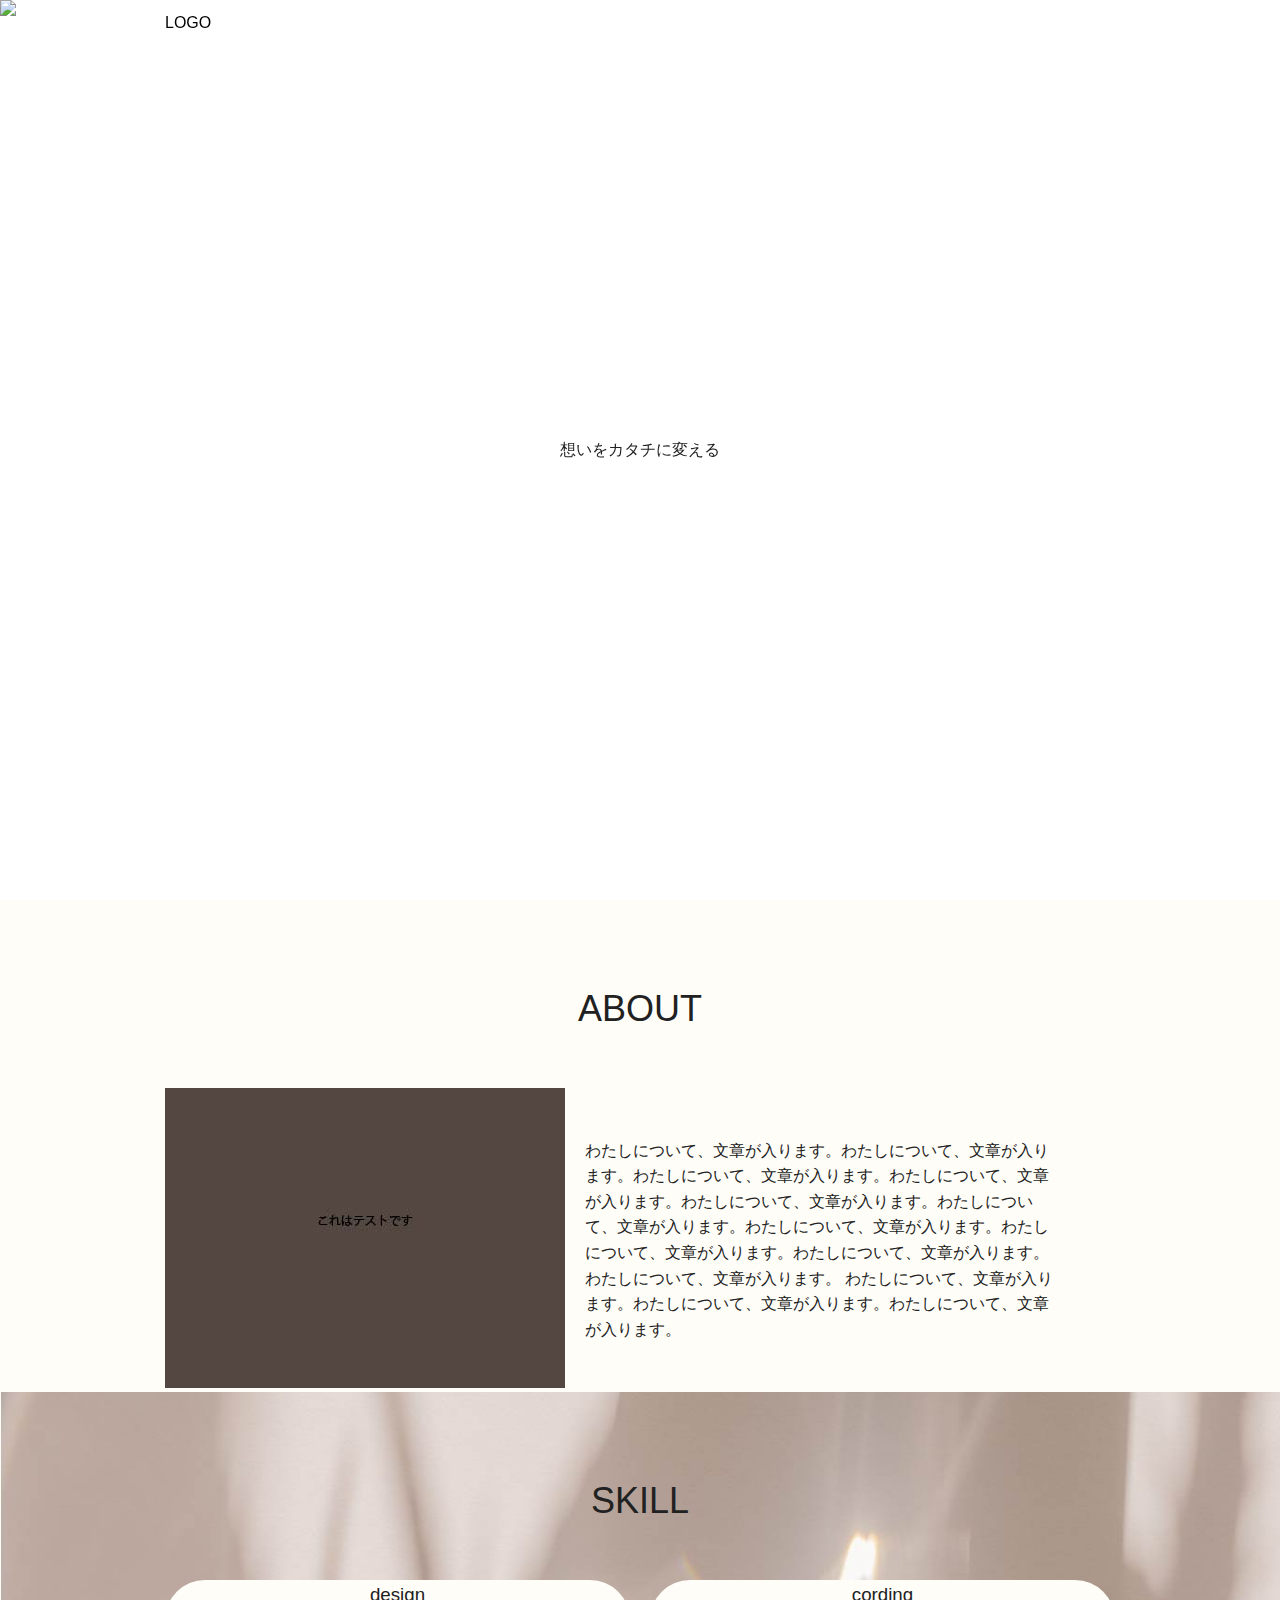
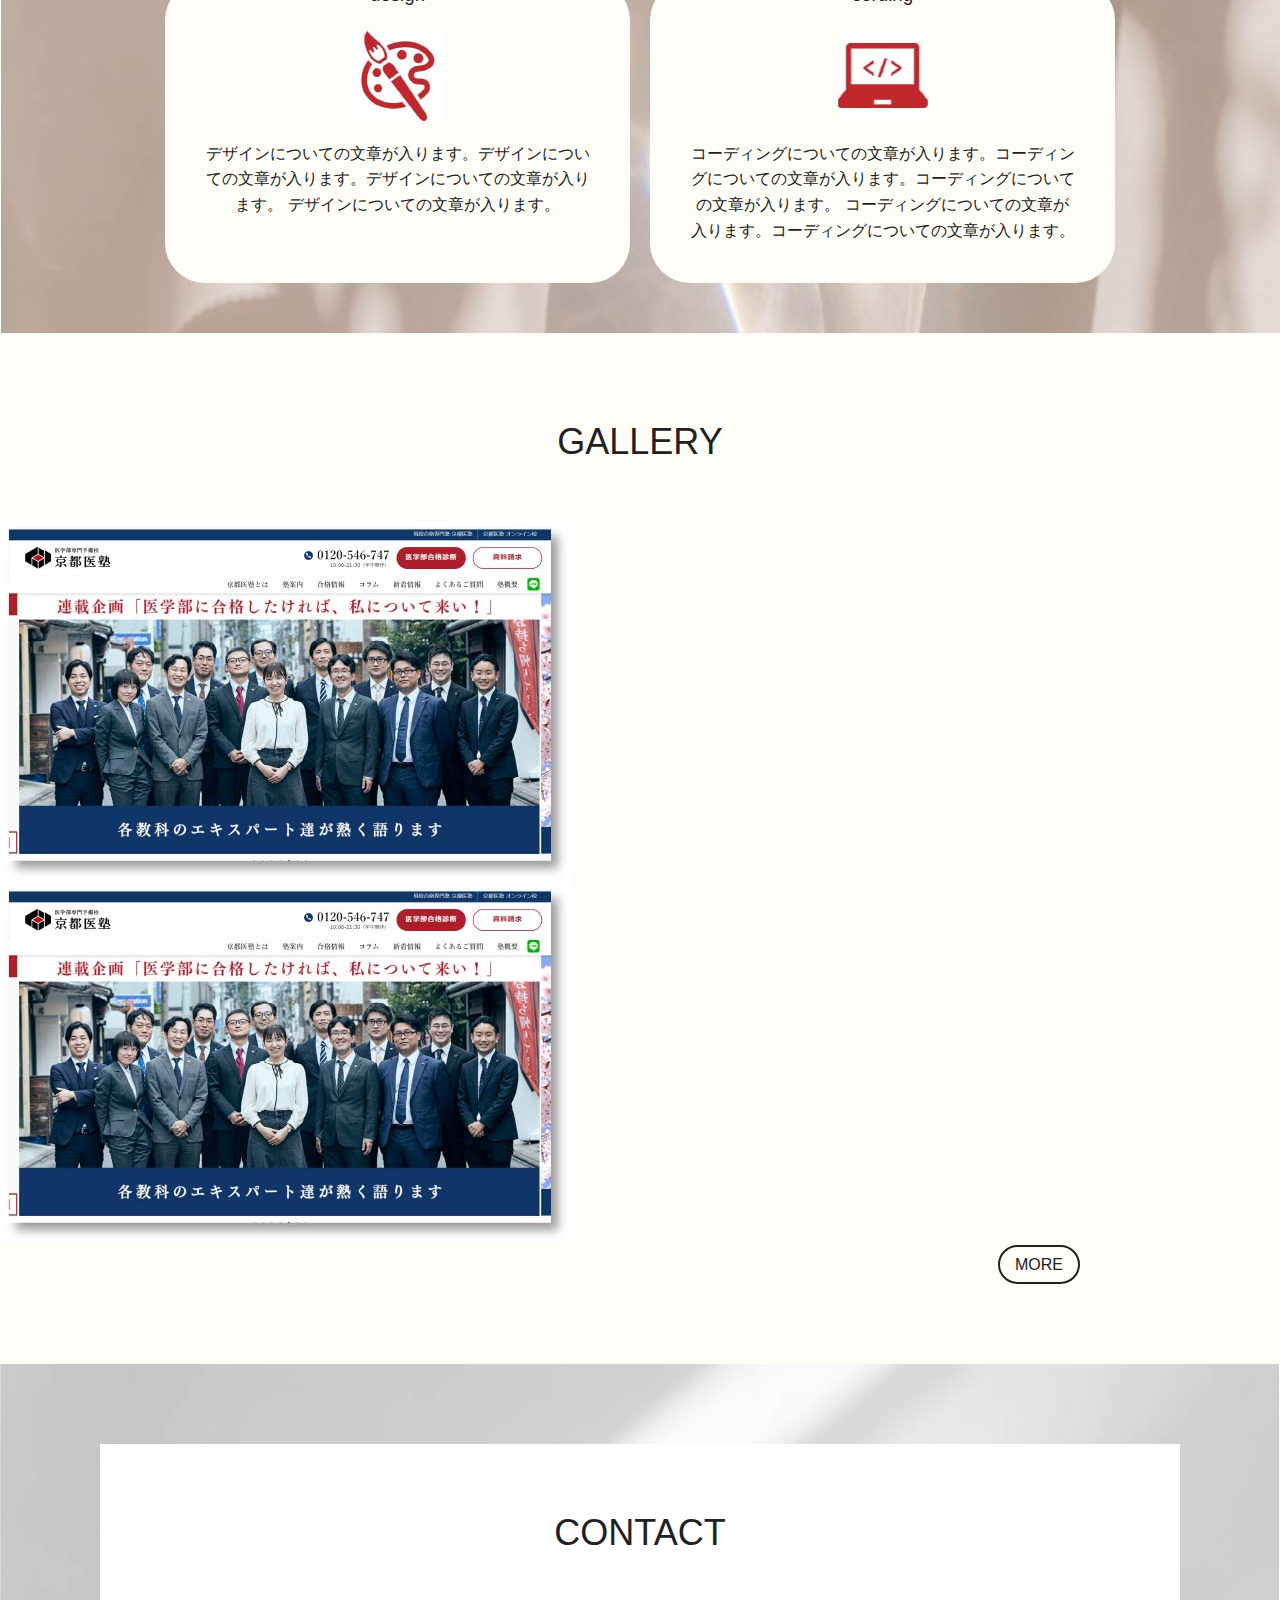
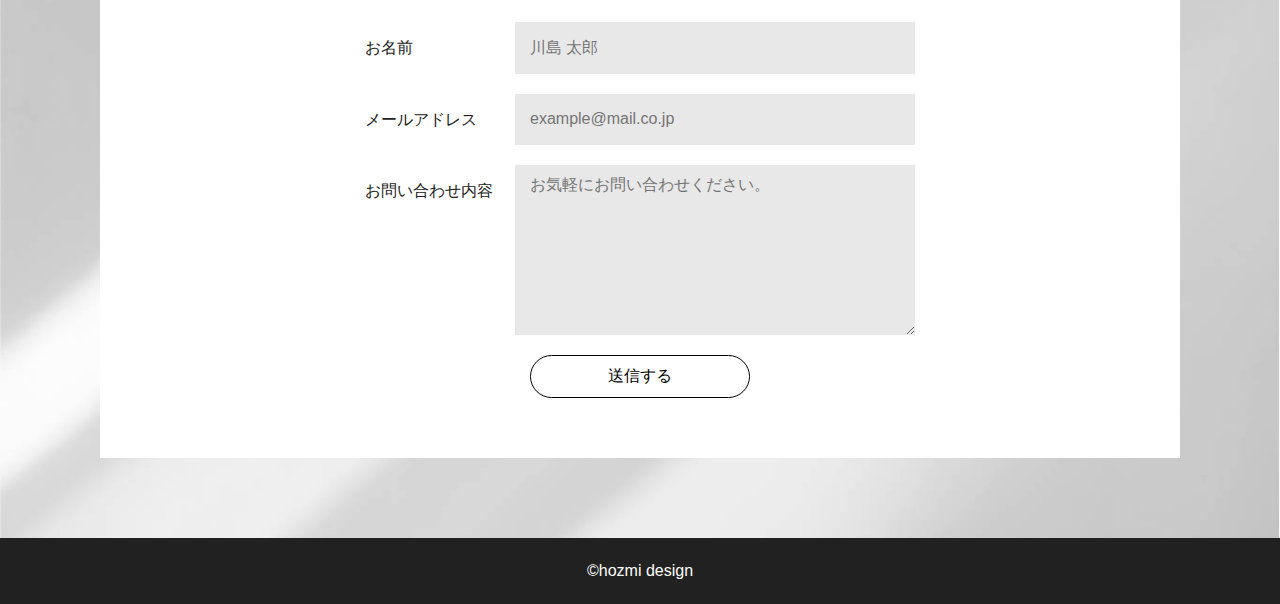
==== index.html @ d9641deb "公開" ====
<!DOCTYPE html>
<html lang="ja">

<head>
    <meta charset="UTF-8">
    <meta name="viewport" content="width=device-width, initial-scale=1.0">
    <title>トップページ</title>
    <meta name="description" content="hozmiのポートフォリオトップページです">
    <link rel="stylesheet" href="https://use.typekit.net/cjl1nry.css">
    <link rel="stylesheet" href="https://cdn.jsdelivr.net/npm/slick-carousel@1.8.1/slick/slick-theme.min.css">
    <link rel="stylesheet" href="https://cdn.jsdelivr.net/npm/slick-carousel@1.8.1/slick/slick.min.css">
    <link rel="stylesheet" href="css/common.css">
    <link rel="stylesheet" href="css/style.css">
    <script src="https://ajax.googleapis.com/ajax/libs/jquery/3.7.1/jquery.min.js"></script>
    <script src="https://cdn.jsdelivr.net/npm/slick-carousel@1.8.1/slick/slick.min.js"></script>
</head>

<body class="top">
    <!-- pcメニュー-->
    <nav class="nav nav-top">

        <div class="nav_inner">
            <div class="logo">LOGO</div>
            <ul>
                <li><a href="#about">ABOUT</a></li>
                <li><a href="#gallery">GALLERY</a></li>
                <li><a href="#contact">CONTACT</a></li>
            </ul>
        </div>

    </nav>


    <!-- スマホ用メニューでボタンを表示するためのもの -->
    <div class="sp_btn"><span></span></div>

    <!-- spメニュー-->
    <nav class="sp_nav">

        <div class="logo">LOGO</div>
        <ul>
            <li><a href="#about">ABOUT</a></li>
            <li><a href="#gallery">GALLERY</a></li>
            <li><a href="#contact">CONTACT</a></li>
        </ul>
    </nav>


    <div class="fv">
        <img src="https://wannafford.sakura.ne.jp/images/fv.jpg">
        <p>想いをカタチに変える</p>
    </div>

    <!-- ここからがメイン -->

    <div class="main">

        <section id="about" class="about">
            <h2>ABOUT</h2>
            <div class="about_cont">
                <div class="about_image">
                    <img src="images/portfolio_testimg.jpg" alt="あとで置き変えます">
                </div>
                <p>わたしについて、文章が入ります。わたしについて、文章が入ります。わたしについて、文章が入ります。わたしについて、文章が入ります。わたしについて、文章が入ります。わたしについて、文章が入ります。わたしについて、文章が入ります。わたしについて、文章が入ります。わたしについて、文章が入ります。わたしについて、文章が入ります。
                    わたしについて、文章が入ります。わたしについて、文章が入ります。わたしについて、文章が入ります。
                </p>
            </div>
        </section>

        <section id="skill" class="skill">
            <!-- cssで背景画像指定したからここはいらない<img src="images/skill_back.jpg" alt="スキルの背景"> -->
            <h2>SKILL</h2>
            <div class="skill_cont">
                <div class="tate">
                    <h3>design</h3>
                    <img src="images/design.jpg" alt="デザイン">
                    <p>デザインについての文章が入ります。デザインについての文章が入ります。デザインについての文章が入ります。
                        デザインについての文章が入ります。
                    </p>
                </div>
                <div class="tate">
                    <h3>cording</h3>
                    <img src="images/cording.jpg" alt="コーディング">
                    <p>コーディングについての文章が入ります。コーディングについての文章が入ります。コーディングについての文章が入ります。
                        コーディングについての文章が入ります。コーディングについての文章が入ります。
                    </p>

                </div>
            </div>
        </section>

        <section id="gallery" class="gallery">
            <h2>GALLERY</h2>

            <div class="slider">
                <div class="slider_item"><img src="images/gallery_testimg.jpg" alt="作品"></div>
                <div class="slider_item"><img src="images/gallery_testimg.jpg" alt="作品"></div>
            </div>

            <div class="gal_button">
                <a href="./works/index.html" class="btn btn--red btn--radius btn--cubic">MORE<i
                        class="fas fa-angle-right fa-position-right"></i>
                </a>
            </div>
        </section>

        <section id="contact" class="contact">
            <!-- <img src="images/contact_back.jpg" alt="コンタクトの背景"> -->
            <div class="contact_inner">
                <h2>CONTACT</h2>
                <form
                    action="https://docs.google.com/forms/u/1/d/e/1FAIpQLSc7WLFRCa0AsGgFk6NMvGnADEZKSO5dd8kO6-DlrlViJC4GGA/formResponse"
                    method="post" target="hidden_iframe" onsubmit="submitted=true;">

                    <div class="contact_block">
                        <div class="contact_item">
                            <label for="your-name">お名前</label>
                            <input id="your-name" type="text" name="entry.1765854455" placeholder="川島 太郎">
                        </div>

                        <div class="contact_item">
                            <label for="email">メールアドレス</label>
                            <input id="email" type="text" name="entry.371094645" placeholder="example@mail.co.jp">
                        </div>

                        <div class="contact_item">
                            <label for="msg">お問い合わせ内容</label>
                            <textarea id="msg" name="entry.1759969564" placeholder="お気軽にお問い合わせください。"></textarea>
                        </div>

                        <div class="contact_item">
                            <button type="submit" name="button" class="submit">送信する</button>
                        </div>
                    </div>

                </form>
            </div>
        </section>

    </div>

    <!-- ここまでがメイン -->

    <!-- ここからはフッター -->

    <footer class="footer">
        <!-- <div class="logo">LOGO</div>
        <ul class="footer_nav">
            <li><a href="#about">ABOUT</a></li>
            <li><a href="#gallery">GALLERY</a></li>
            <li><a href="#contact">CONTACT</a></li>
        </ul> -->
        <p class="footer">©hozmi design</p>
    </footer>


    <script src="js/script.js"></script>
    <script type="text/javascript">
        var submitted = false;

        $(function () {
            $('.slider').slick({
                slidesToShow: 1,
                centerMode: true,
                variableWidth: true,
                arrows: false,
                responsive: [
                    {
                        breakpoint: 1024,
                        settings: {
                            slidesToShow: 1,
                            slidesToScroll: 3,
                            infinite: true,
                            dots: true,
                            variableWidth: false,
                        }
                    }
                ]
            });
        });
    </script>

    <!-- ハンバーガーメニュー用のjQueryここから -->

    <script>
        $(function () {
            //ここの中に記述
            $('.sp_btn, .sp_nav li').on('click', function () {
                // ここにクリックした時の挙動を記述
                $('.sp_nav').fadeToggle();
                $('.sp_btn').toggleClass('open')
            });
        });
    </script>

    <!-- ハンバーガーメニュー用のjQueryここまで -->

    <iframe name="hidden_iframe" id="hidden_iframe" style="display: none"
        onload="if(submitted)  {window.location='./thanks/index.html';}">
    </iframe>
</body>

</html>
---- css/common.css ----
@charset "UTF-8";

/* cssリセット */

html,
body,
h1,
h2,
h3,
p,
dl,
dt,
dd,
ul,
li {
    margin: 0;
    padding: 0;
    line-height: 1.6;
    /*デフォルトの文字色、font-familyを予め当てておく*/
    color: #212121;
    font-family: "futura-pt", 'Century Gothic', YuGothic, 'Hiragino Kaku Gothic ProN', 'Yu Gothic', Meiryo, sans-serif;
    font-feature-settings: "palt";
}

html {
    scroll-behavior: smooth;
}

a {
    /*下線を消す*/
    text-decoration: none;
    /*色を消す*/
    color: inherit;
    transition: 0.3s;
}

a:hover {
    opacity: 0.5;
}

ul {
    /*左の「・」を消す*/
    list-style: none;
}

img {
    max-width: 100%;
    vertical-align: bottom;
    border: none;
}

/* CSSリセットここまで */

/* ヘッダー */

body {
    margin: 0;
    padding: 0;
}

.nav {
    background: #4c4b49;
    color: #fff;
    box-sizing: border-box;
}

.nav_inner {
    display: flex;
    justify-content: space-between;
    align-items: center;
    max-width: 950px;
    margin: 0 auto;
    padding: 10px 20px;
}

.nav-top {
    background: transparent;
    color: #000;
}

.nav ul {
    display: flex;
    list-style: none;
}

.nav ul li {
    margin: 0 20px;
    color: #fff;
}

.fv {
    min-height: 100vh;
}

.fv img {
    width: 100%;
    min-height: 100vh;
    object-fit: cover;
}

/* ヘッダーここまで */


/* メイン */

.main {
    background-color: #fffdf8;
    /* position: relative; こっちかと思ったけど違った */
}

.main h2 {
    font-size: 36px;
    text-align: center;
    padding: 80px 0px 50px 0px;
}

.main p {
    font-size: 16px;
}


/* ここまでメイン */


/* スライダー調整 */

.slick-dots {
    bottom: 20px;
}

.slick-dots li button:before,
.slick-dots li.slick-active button:before {
    color: #fff;
    font-size: 14px;
}

.slick-dotted.slick-slider {
    margin-bottom: 0;
}
---- css/style.css ----
@charset "UTF-8";


.top .nav {
    position: fixed;
    top: 0;
    left: 0;
    width: 100%;
}


/* fv */

.fv p {
    position: absolute;
    top: 50%;
    left: 50%;
    transform: translate(-50%, -50%);
}

/* fvここまで */


/* ここからABOUT */

.about_cont {
    position: static;
    display: flex;
    margin: 0px auto 80px;
    max-width: 950px;
    margin: 0 auto;
}

.about h2 {
    font-weight: normal;
}

.about_cont p {
    width: 50%;
    padding: 50px 0px 50px 20px;
}

/* ここまでABOUT */

/* ここからSKILL */

.skill {
    /* position: relative; */
    background-image: url(../images/skill_back.jpg);
    background-repeat: no-repeat;
    background-size: cover;
    background-position: center;
    padding-bottom: 50px;
}

.skill h2 {
    font-weight: normal;
}

.skill h3 {
    font-weight: normal;
}

.skill_cont {
    display: flex;
    justify-content: center;
    margin: 0px 200px;
    max-width: 950px;
    margin: 0 auto;
}

.tate {
    display: block;
    width: 50%;
    text-align: center;
    background-color: #fffdf8;
    border-radius: 40px 40px 40px 40px;
}

.tate h3 {
    margin-bottom: 20px;
}

.tate img {
    margin-bottom: 20px;
}

.tate p {
    margin: 0px 40px 40px 40px;
}

.tate:last-child {
    margin-left: 20px;
}

.skiil img {
    width: 100%;
    height: auto;
}

/* ここまでSKILL */

/* ここからギャラリー */

.gallery h2 {
    font-weight: normal;
}

.gal_button {
    text-align: right;
    margin: 0px 200px 80px;
}

a.btn--red.btn--cubic {
    border: 2px solid;
    padding: 5px 15px;
    display: inline-block;
}

a.btn--radius {
    border-radius: 100vh;
}

.fa-position-right {
    position: absolute;
    top: calc(50% - .5em);
    right: 1rem;
}

/* ここまでギャラリー */

/* ここからコンタクト */

.contact {
    background-image: url(../images/contact_back.jpg);
    background-repeat: no-repeat;
    background-size: cover;
    background-position: center;
    padding: 80px 20px;
    display: block;
}

.contact_inner {
    max-width: 1000px;
    margin: 0 auto;
    padding: 40px;
    background: #fff;
}

.contact_block {
    max-width: 550px;
    margin: 0 auto;
}

.contact_item {
    display: flex;
    /* display: block;
    text-align: center; */
    margin-bottom: 20px;
}

.contact_item label {
    min-width: 150px;
    padding: 13px 0;
    font-size: 16px;
}

.contact_item input,
.contact_item textarea {
    width: 100%;
    padding: 10px 15px;
    font-size: 16px;
    border: none;
    background: #e8e8e8;
}

.contact_item textarea {
    min-height: 150px;
}

.contact_item .submit {
    padding: 10px 0;
    width: 220px;
    margin: 0 auto;
    border: 1px solid #000;
    border-radius: 99rem;
    font-size: 16px;
    background: transparent;
}

.contact h2 {
    font-weight: normal;
    padding: 20px 0 60px;
}

/* フッター */

.footer {
    background-color: #212121;
    padding: 10px 10px;
    color: #fffdf8;
    text-align: center;
}

/* pc版でハンバーガーを表示しないためのもの */
.sp_btn,
.sp_nav {
    display: none;
}

/* ここからスマホ用 */

@media screen and (max-width:1100px) {

    .nav {
        display: none;
    }

    .nav-top {
        display: none;
    }

    /* ハンバーガー */

    .sp_btn {
        position: absolute;
        top: 20px;
        right: 25px;
        display: block;
        height: 23px;
        cursor: pointer;
        z-index: 2;
        color: #212121;
    }

    .sp_btn span {
        position: relative;
        top: 10px;
        display: block;
        width: 33px;
        height: 3px;
        border-radius: 2px;
        color: #212121;
        background-color: #212121;
        transition: 0.3s;
    }

    .sp_btn span::before,
    .sp_btn span::after {
        position: absolute;
        content: "";
        display: block;
        width: 33px;
        height: 3px;
        border-radius: 2px;
        background-color: #212121;
        transition: 0.3s;
    }

    .sp_btn span::before {
        bottom: 10px;
    }

    .sp_btn span::after {
        top: 10px;
    }

}

@media screen and (max-width:767px) {

    .about_cont {
        display: block;
    }

    .about_cont img {
        width: 100%;
    }

    .about_cont p {
        width: 100%;
        box-sizing: border-box;
        padding: 50px 20px;
    }

    .skill {
        padding: 0 20px;
        background-position: center;
    }

    .skill_cont {
        display: block;
        padding-bottom: 60px;
    }

    .tate {
        width: 100%;
    }

    .tate:last-child {
        margin-left: 0;
    }

    .contact_item {
        display: block;
    }

    .contact_item label {
        display: block;
    }

    .contact_item input {
        box-sizing: border-box;
    }

}
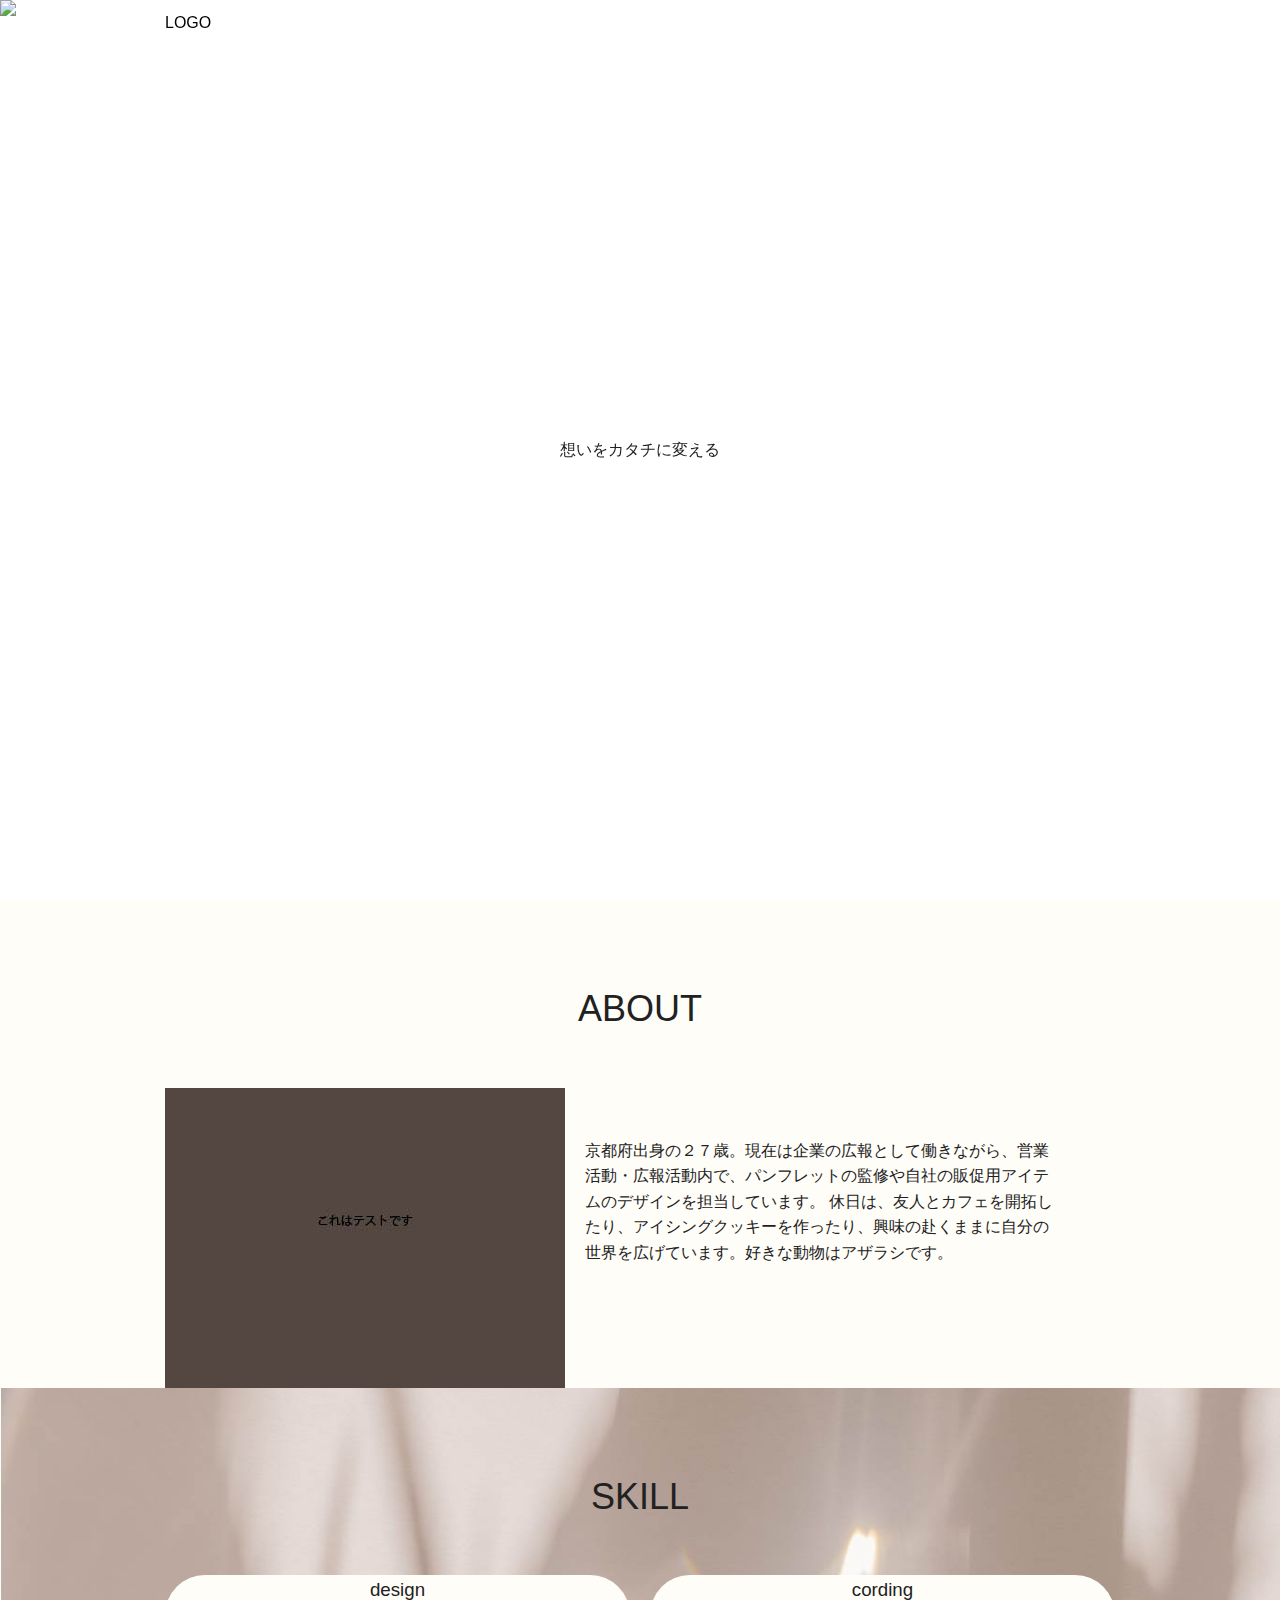
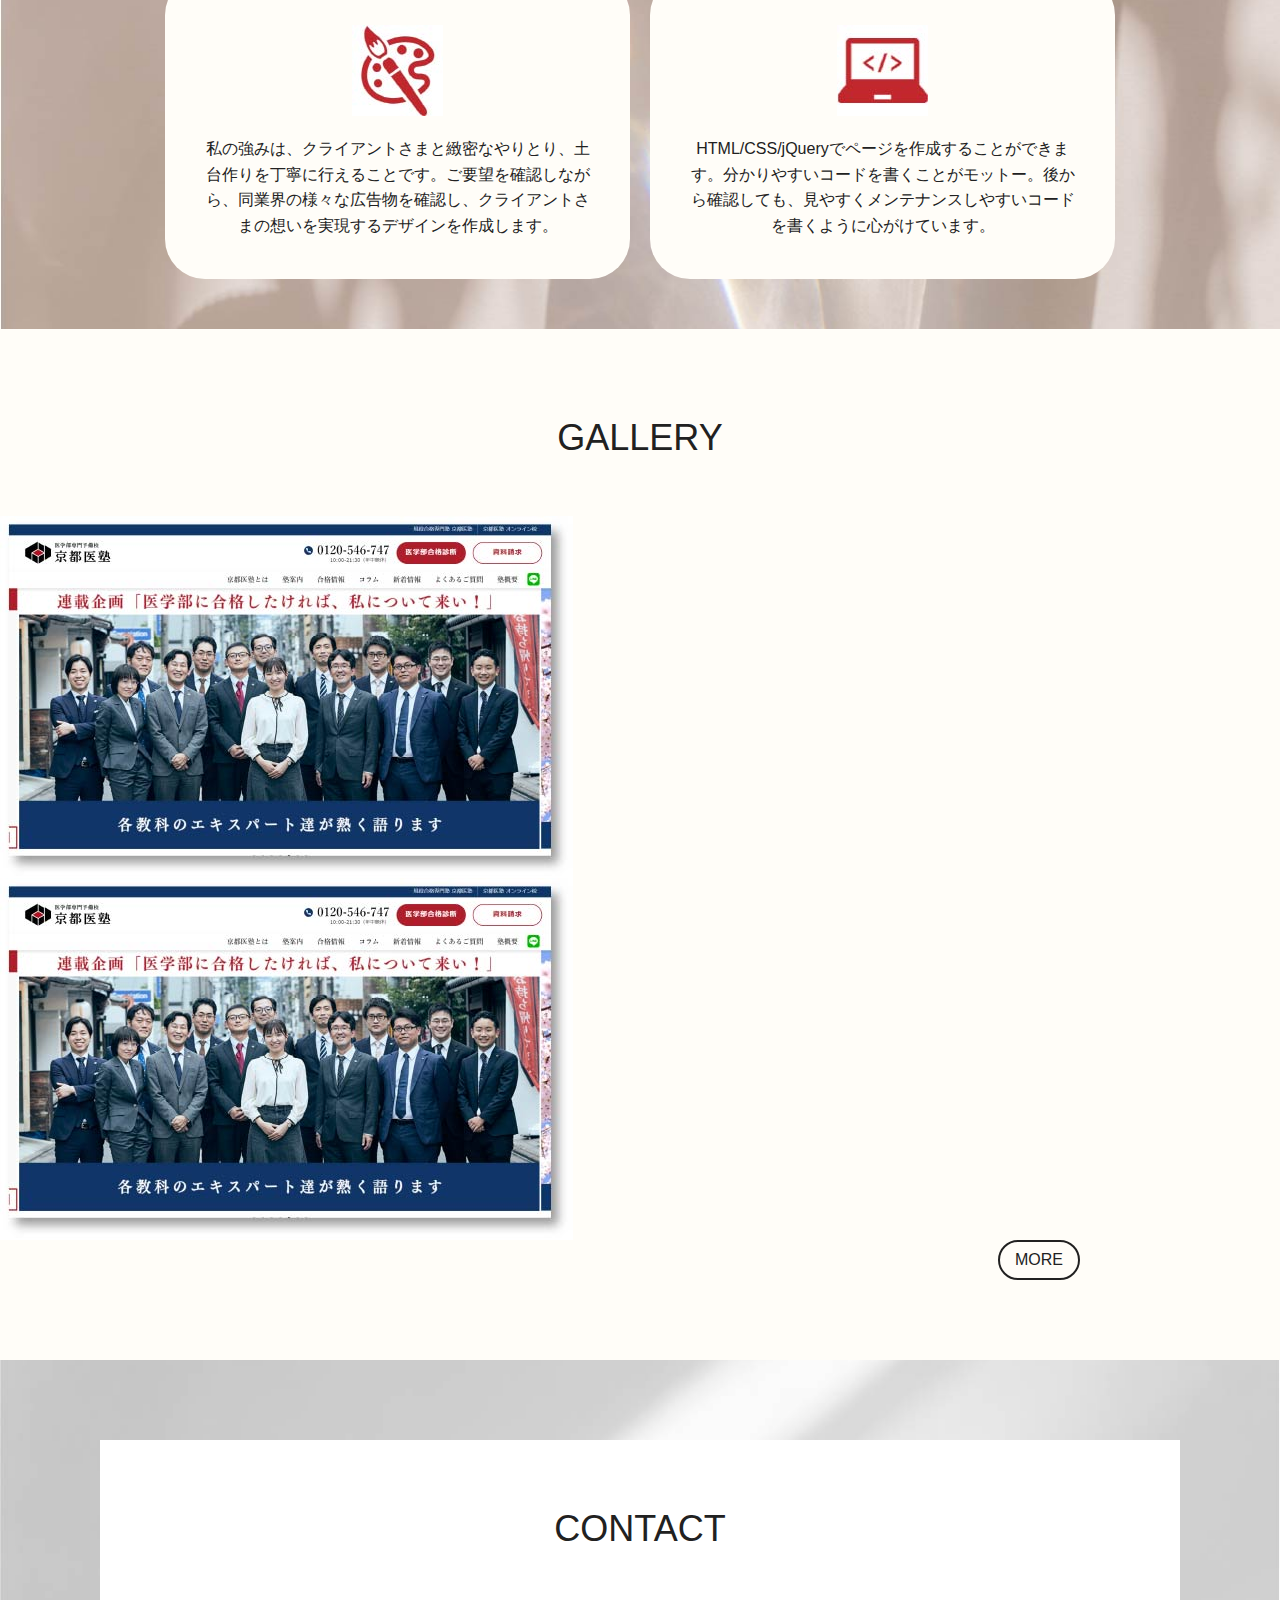
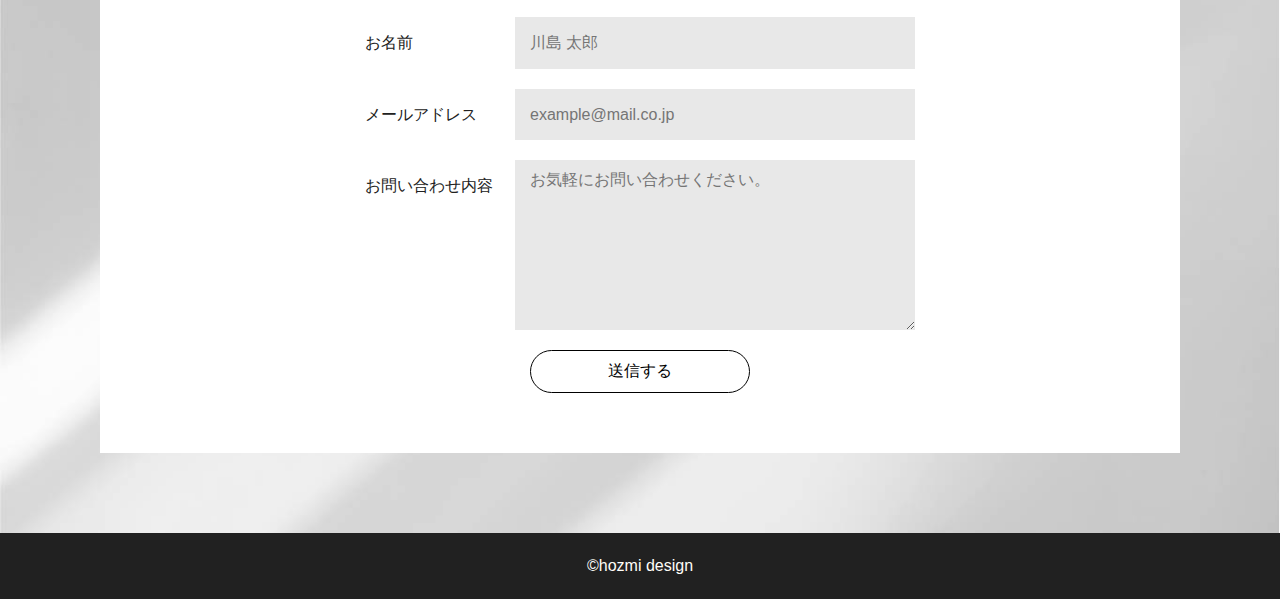
==== commit d53b2184: "0208_2142" ====
--- a/index.html
+++ b/index.html
@@ -61,8 +61,8 @@
                 <div class="about_image">
                     <img src="images/portfolio_testimg.jpg" alt="あとで置き変えます">
                 </div>
-                <p>わたしについて、文章が入ります。わたしについて、文章が入ります。わたしについて、文章が入ります。わたしについて、文章が入ります。わたしについて、文章が入ります。わたしについて、文章が入ります。わたしについて、文章が入ります。わたしについて、文章が入ります。わたしについて、文章が入ります。わたしについて、文章が入ります。
-                    わたしについて、文章が入ります。わたしについて、文章が入ります。わたしについて、文章が入ります。
+                <p>京都府出身の２７歳。現在は企業の広報として働きながら、営業活動・広報活動内で、パンフレットの監修や自社の販促用アイテムのデザインを担当しています。
+                    休日は、友人とカフェを開拓したり、アイシングクッキーを作ったり、興味の赴くままに自分の世界を広げています。好きな動物はアザラシです。
                 </p>
             </div>
         </section>
@@ -74,15 +74,13 @@
                 <div class="tate">
                     <h3>design</h3>
                     <img src="images/design.jpg" alt="デザイン">
-                    <p>デザインについての文章が入ります。デザインについての文章が入ります。デザインについての文章が入ります。
-                        デザインについての文章が入ります。
+                    <p>私の強みは、クライアントさまと緻密なやりとり、土台作りを丁寧に行えることです。ご要望を確認しながら、同業界の様々な広告物を確認し、クライアントさまの想いを実現するデザインを作成します。
                     </p>
                 </div>
                 <div class="tate">
                     <h3>cording</h3>
                     <img src="images/cording.jpg" alt="コーディング">
-                    <p>コーディングについての文章が入ります。コーディングについての文章が入ります。コーディングについての文章が入ります。
-                        コーディングについての文章が入ります。コーディングについての文章が入ります。
+                    <p>HTML/CSS/jQueryでページを作成することができます。分かりやすいコードを書くことがモットー。後から確認しても、見やすくメンテナンスしやすいコードを書くように心がけています。
                     </p>
 
                 </div>
--- a/css/style.css
+++ b/css/style.css
@@ -202,21 +202,14 @@
     text-align: center;
 }
 
-/* pc版でハンバーガーを表示しないためのもの */
+/* PC版ではスマホメニューを非表示にするためのもの */
 .sp_btn,
 .sp_nav {
     display: none;
 }
 
-/* ここからスマホ用 */
-
-@media screen and (max-width:1100px) {
-
+@media screen and (max-width: 1100px) {
     .nav {
-        display: none;
-    }
-
-    .nav-top {
         display: none;
     }
 
@@ -230,7 +223,6 @@
         height: 23px;
         cursor: pointer;
         z-index: 2;
-        color: #212121;
     }
 
     .sp_btn span {
@@ -240,8 +232,7 @@
         width: 33px;
         height: 3px;
         border-radius: 2px;
-        color: #212121;
-        background-color: #212121;
+        background-color: #fff;
         transition: 0.3s;
     }
 
@@ -253,7 +244,7 @@
         width: 33px;
         height: 3px;
         border-radius: 2px;
-        background-color: #212121;
+        background-color: #fff;
         transition: 0.3s;
     }
 
@@ -265,52 +256,94 @@
         top: 10px;
     }
 
-}
-
-@media screen and (max-width:767px) {
-
-    .about_cont {
-        display: block;
-    }
-
-    .about_cont img {
+    /* ハンバーガー閉じる */
+
+    .sp_btn.open span {
+        background: transparent;
+    }
+
+    .sp_btn.open span::before {
+        bottom: 0;
+        transform: rotate(45deg);
+    }
+
+    .sp_btn.open span::after {
+        top: 0;
+        transform: rotate(135deg);
+    }
+
+    /* ハンバーガーメニュー */
+    .sp_nav {
+        position: absolute;
+        top: 0;
+        left: 0;
         width: 100%;
-    }
-
-    .about_cont p {
-        width: 100%;
-        box-sizing: border-box;
-        padding: 50px 20px;
-    }
-
-    .skill {
-        padding: 0 20px;
-        background-position: center;
-    }
-
-    .skill_cont {
-        display: block;
-        padding-bottom: 60px;
-    }
-
-    .tate {
-        width: 100%;
-    }
-
-    .tate:last-child {
-        margin-left: 0;
-    }
-
-    .contact_item {
-        display: block;
-    }
-
-    .contact_item label {
-        display: block;
-    }
-
-    .contact_item input {
-        box-sizing: border-box;
-    }
-
+        height: 100vh;
+        background: rgba(0, 0, 0, 0.8);
+        z-index: 1;
+    }
+
+    .sp_nav ul {
+        display: flex;
+        flex-direction: column;
+        justify-content: center;
+        align-items: center;
+        height: 100%;
+    }
+
+    .sp_nav ul li {
+        padding: 20px;
+        color: #fff;
+        font-size: 18px;
+        font-family: "游ゴシック体", YuGothic, "游ゴシック", "Yu Gothic", "メイリオ",
+            "Hiragino Kaku Gothic ProN", "Hiragino Sans", sans-serif;
+    }
+
+    @media screen and (max-width:767px) {
+
+        .about_cont {
+            display: block;
+        }
+
+        .about_cont img {
+            width: 100%;
+        }
+
+        .about_cont p {
+            width: 100%;
+            box-sizing: border-box;
+            padding: 50px 20px;
+        }
+
+        .skill {
+            padding: 0 20px;
+            background-position: center;
+        }
+
+        .skill_cont {
+            display: block;
+            padding-bottom: 60px;
+        }
+
+        .tate {
+            width: 100%;
+        }
+
+        .tate:last-child {
+            margin-left: 0;
+        }
+
+        .contact_item {
+            display: block;
+        }
+
+        .contact_item label {
+            display: block;
+        }
+
+        .contact_item input {
+            box-sizing: border-box;
+        }
+
+    }
 }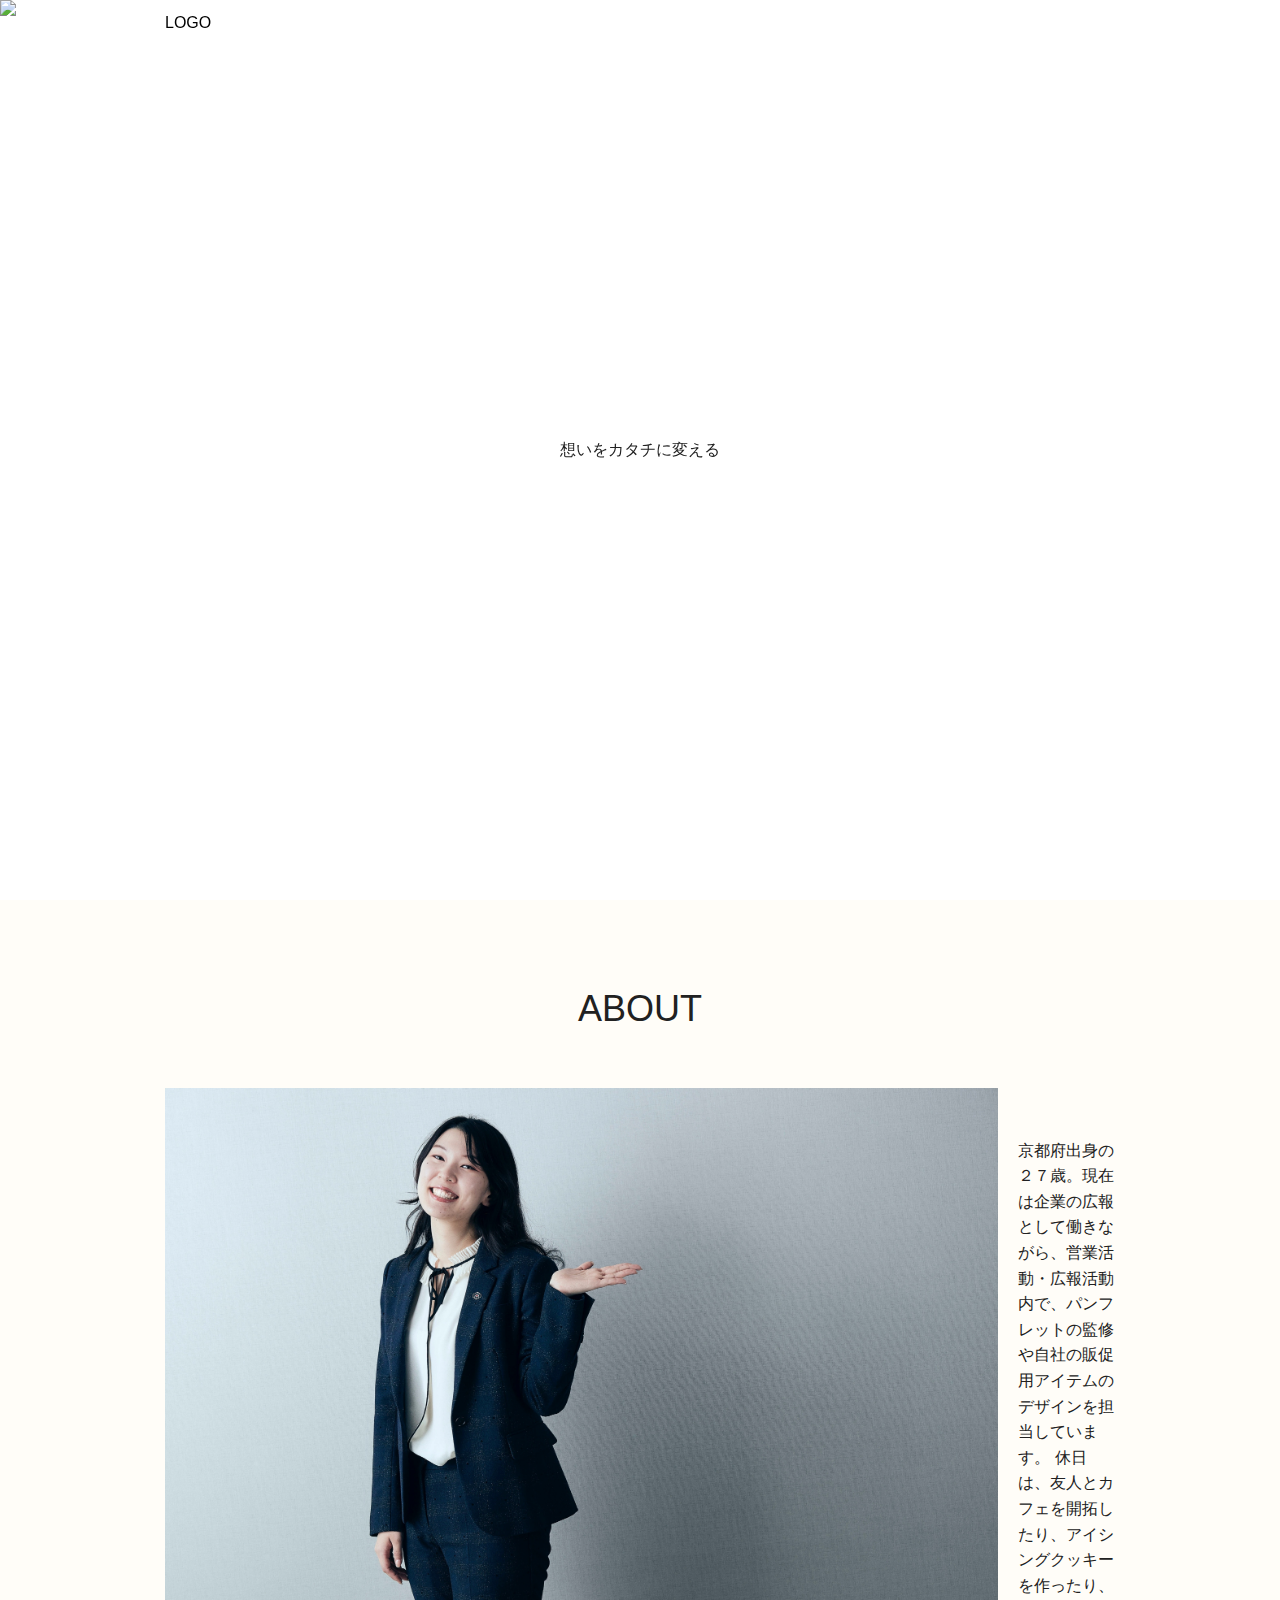
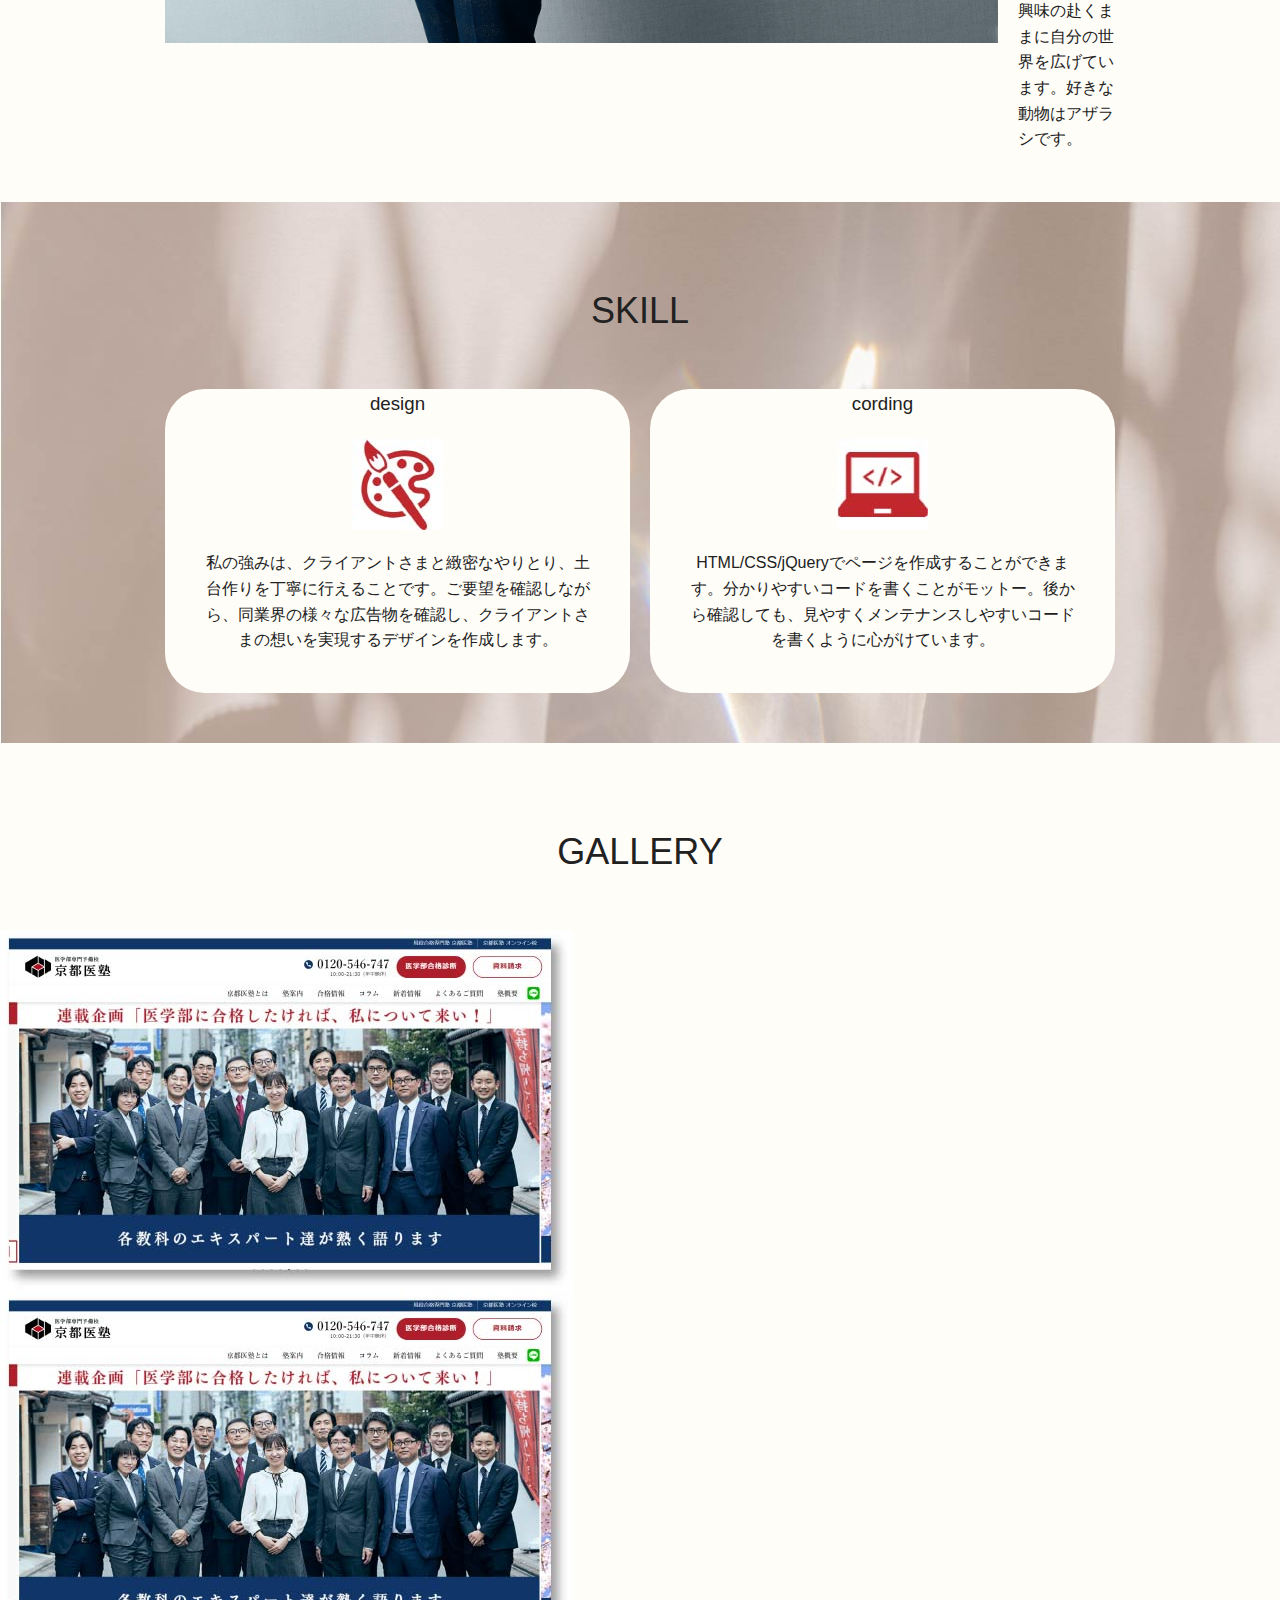
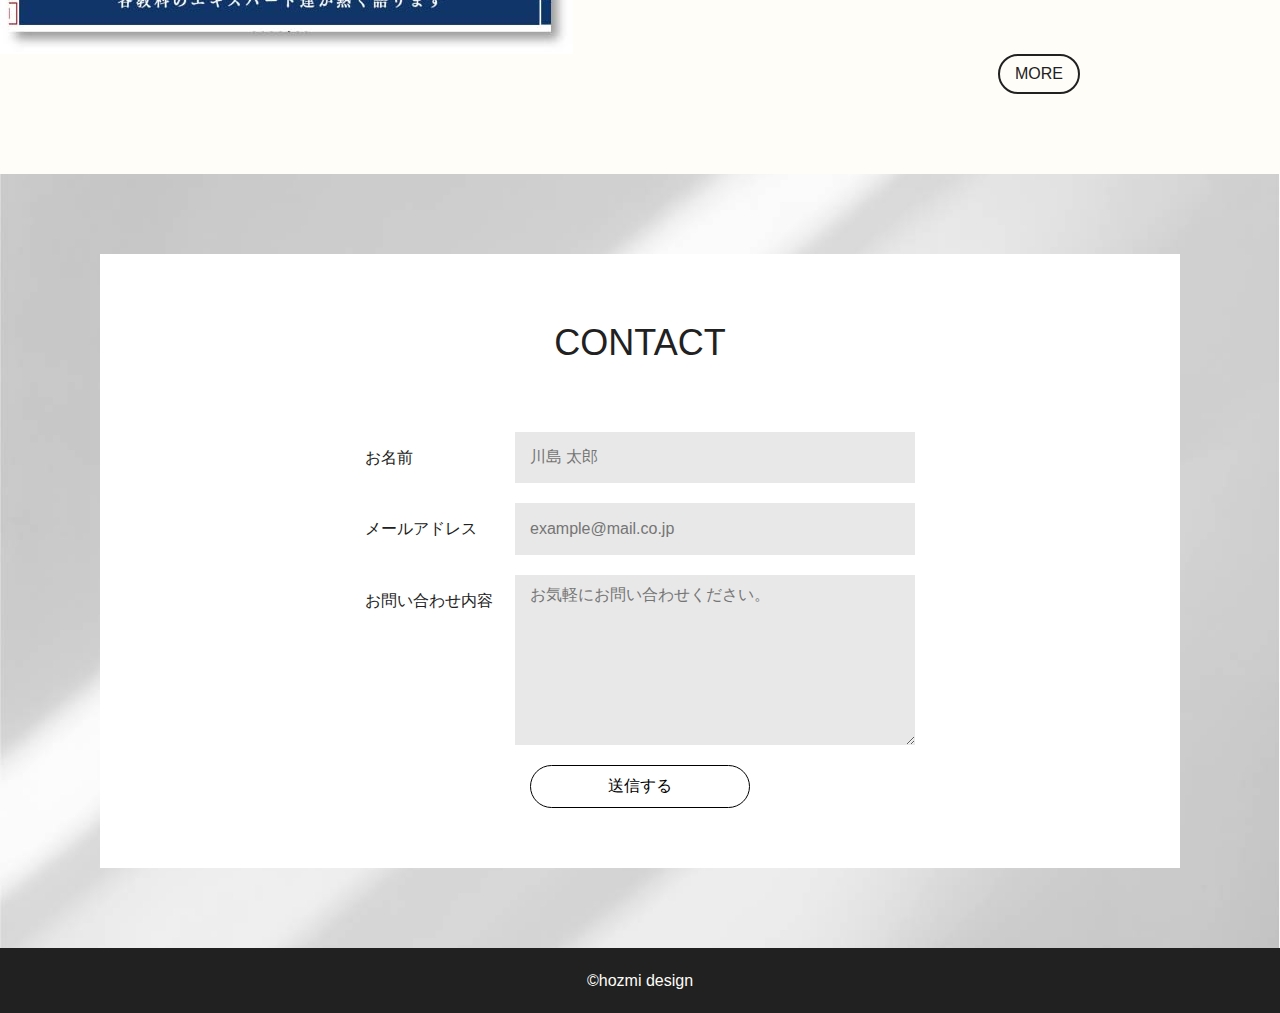
==== commit 8f8c3631: "0208_2154" ====
--- a/index.html
+++ b/index.html
@@ -59,7 +59,7 @@
             <h2>ABOUT</h2>
             <div class="about_cont">
                 <div class="about_image">
-                    <img src="images/portfolio_testimg.jpg" alt="あとで置き変えます">
+                    <img src="images/IMG_3066.JPG" alt="私">
                 </div>
                 <p>京都府出身の２７歳。現在は企業の広報として働きながら、営業活動・広報活動内で、パンフレットの監修や自社の販促用アイテムのデザインを担当しています。
                     休日は、友人とカフェを開拓したり、アイシングクッキーを作ったり、興味の赴くままに自分の世界を広げています。好きな動物はアザラシです。
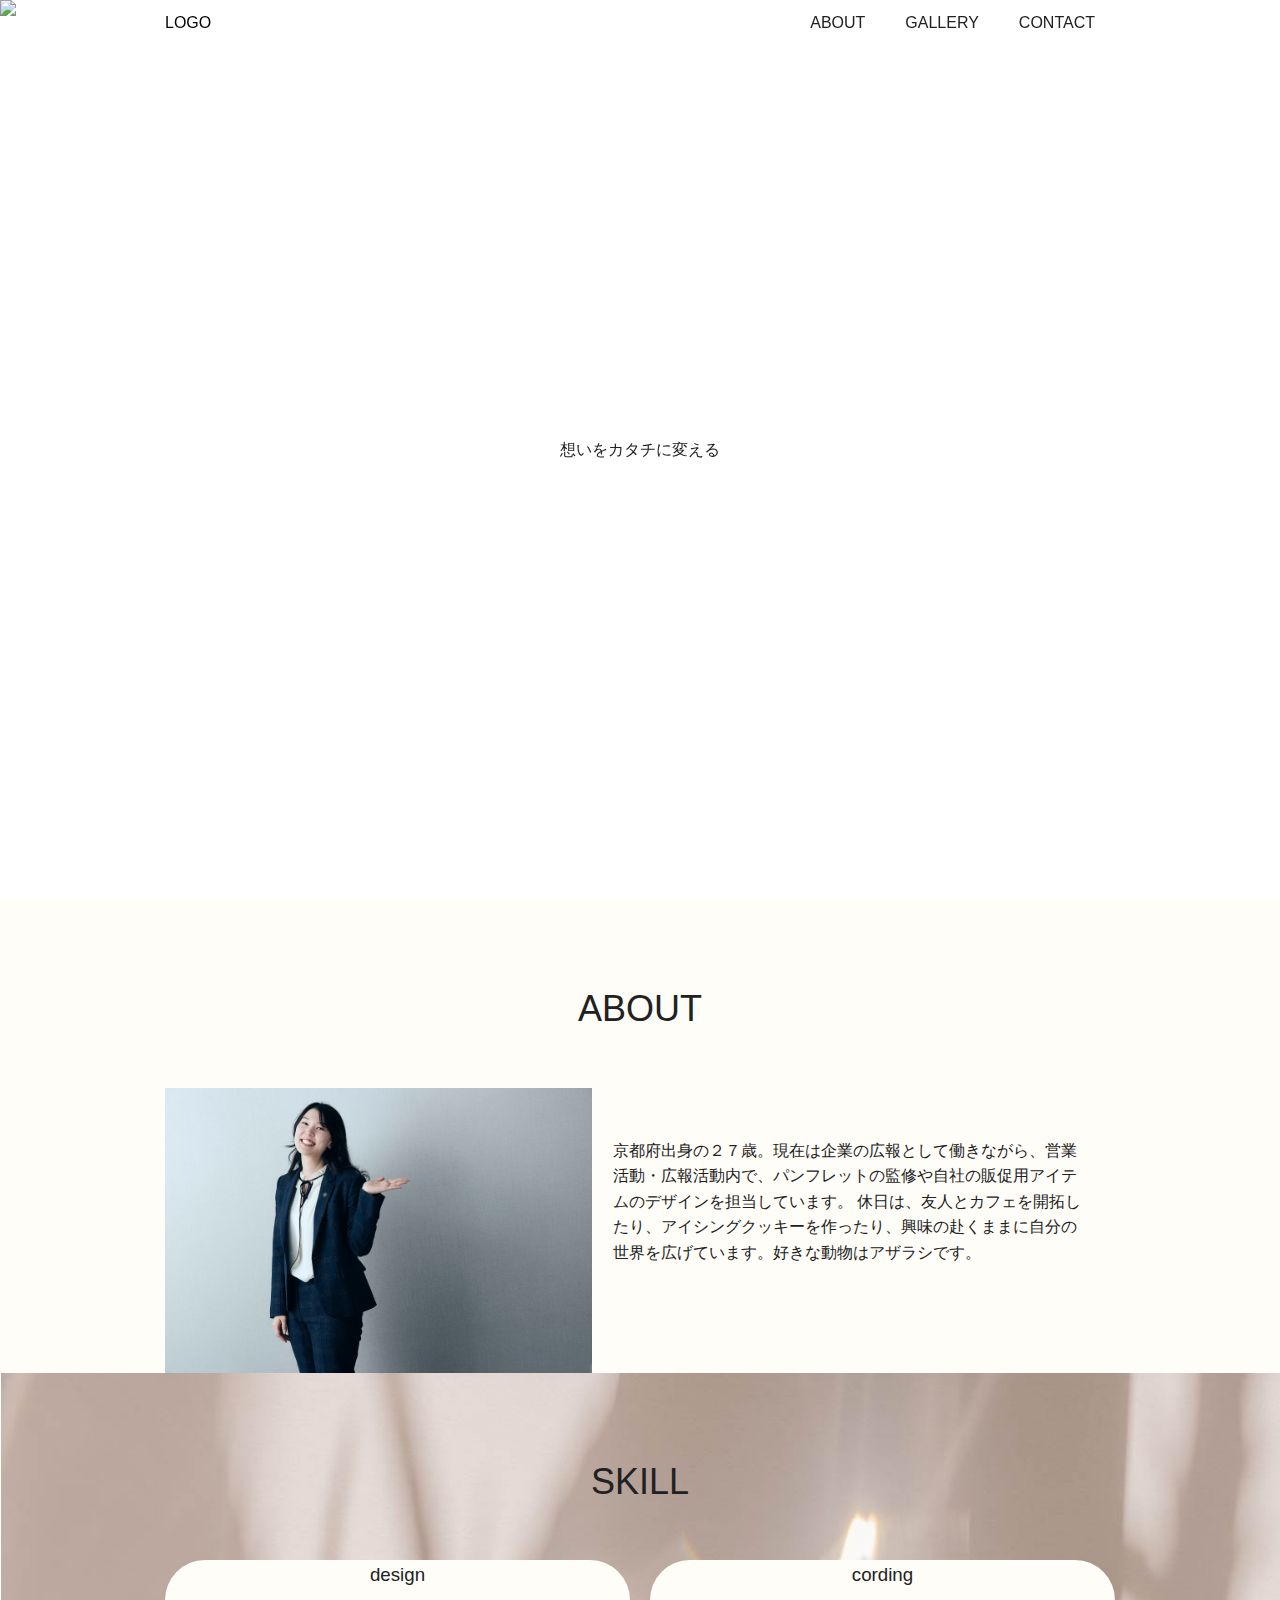
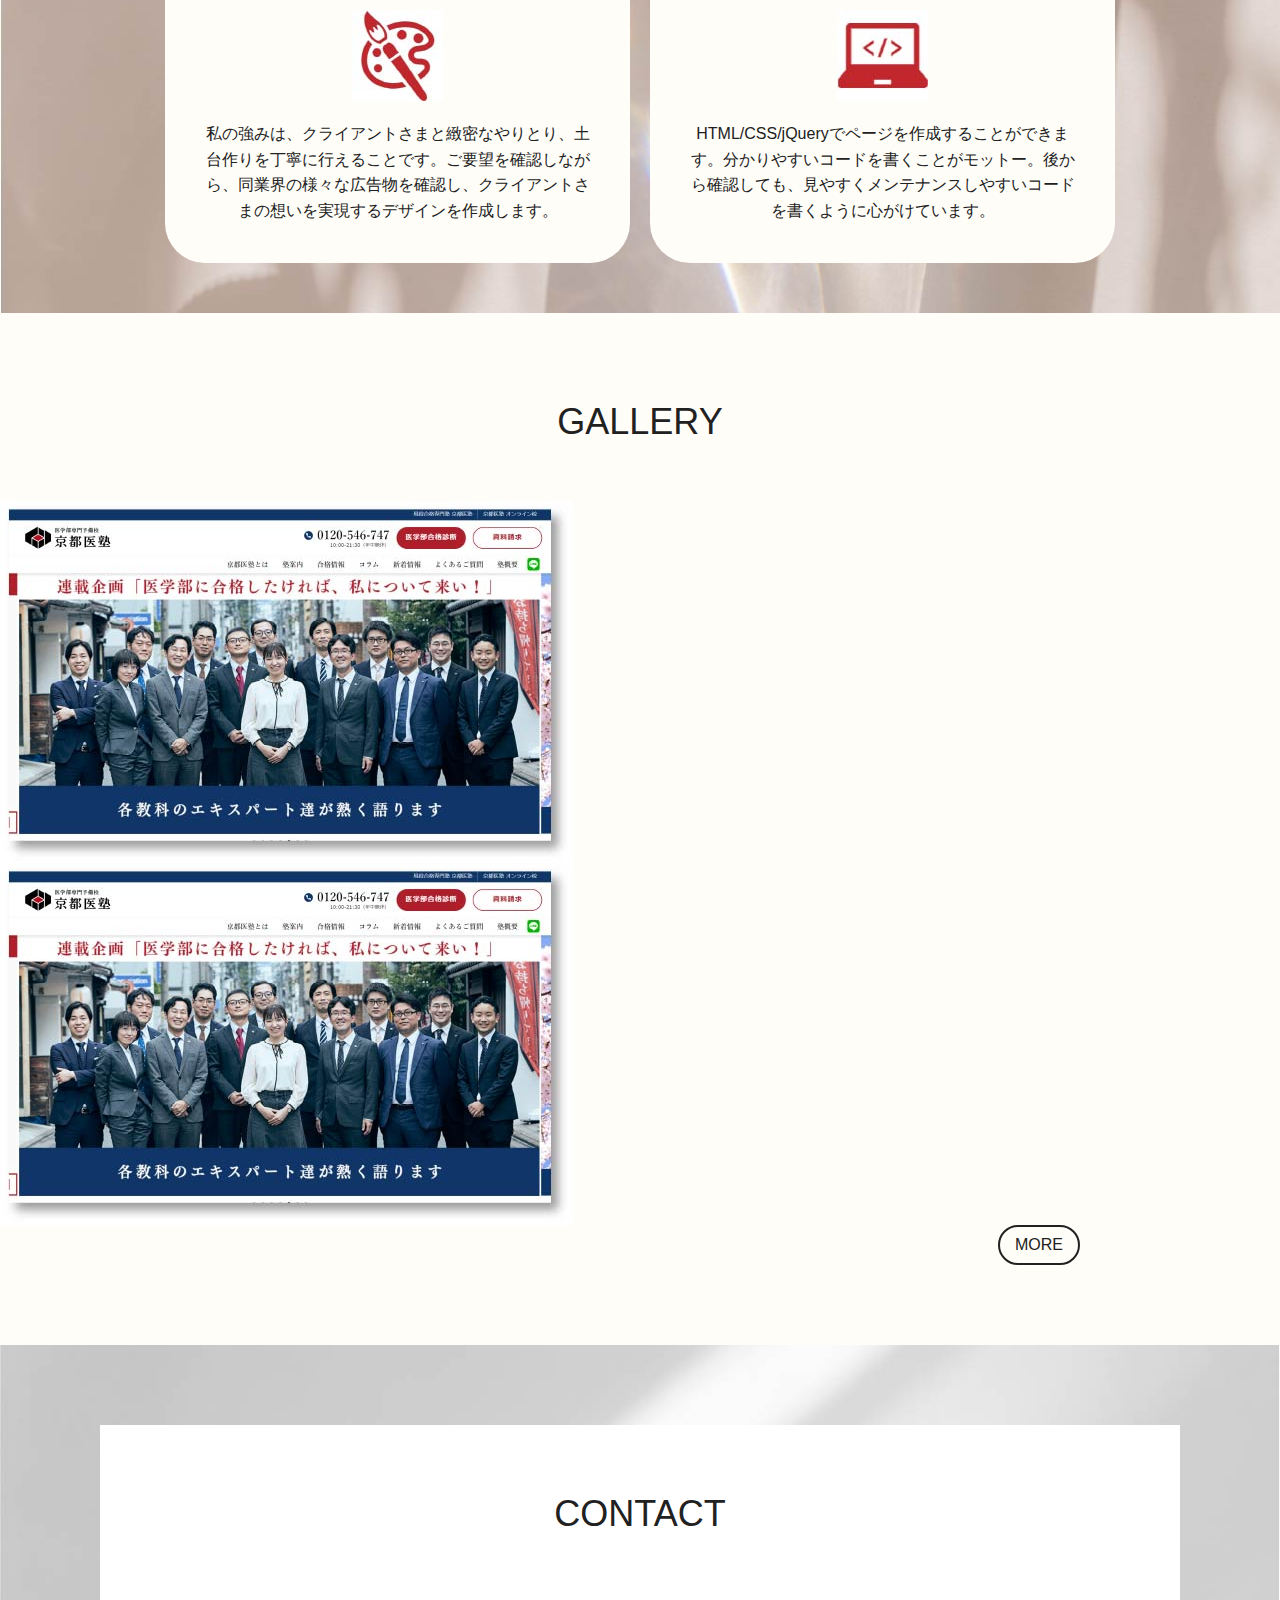
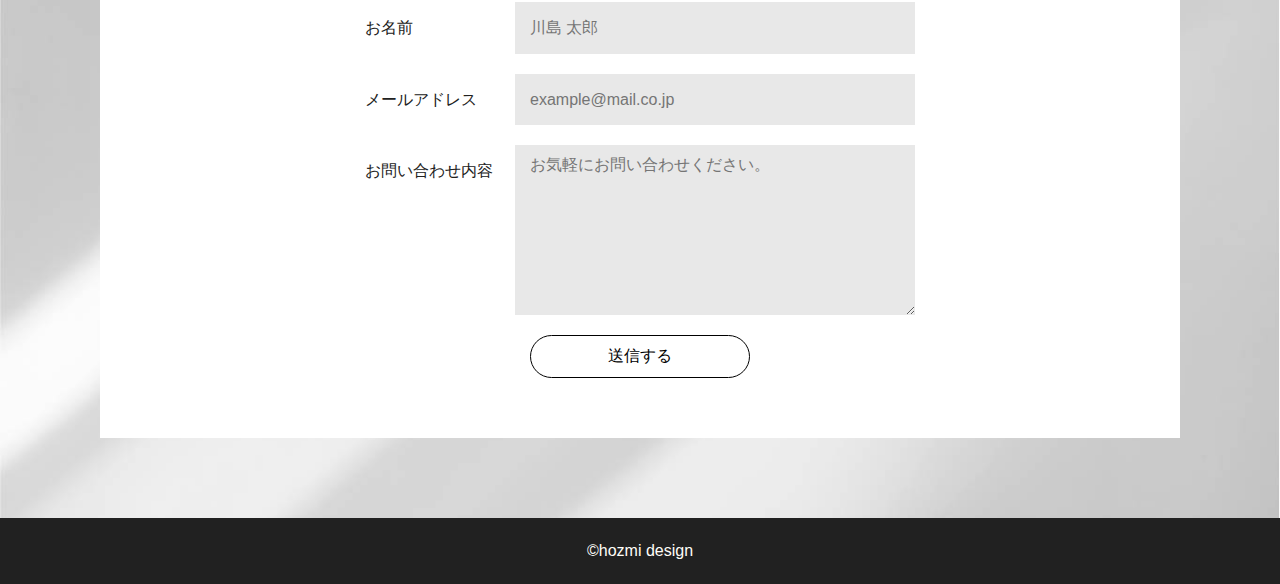
==== commit e44b8d4a: "0208_2207" ====
--- a/index.html
+++ b/index.html
@@ -21,7 +21,7 @@
 
         <div class="nav_inner">
             <div class="logo">LOGO</div>
-            <ul>
+            <ul class="nav_lists">
                 <li><a href="#about">ABOUT</a></li>
                 <li><a href="#gallery">GALLERY</a></li>
                 <li><a href="#contact">CONTACT</a></li>
--- a/css/style.css
+++ b/css/style.css
@@ -8,6 +8,10 @@
     width: 100%;
 }
 
+.nav_lists li a {
+    color: #212121;
+}
+
 
 /* fv */
 
@@ -38,6 +42,10 @@
 .about_cont p {
     width: 50%;
     padding: 50px 0px 50px 20px;
+}
+
+.about_image {
+    width: 45%;
 }
 
 /* ここまでABOUT */
@@ -305,7 +313,7 @@
             display: block;
         }
 
-        .about_cont img {
+        .about_image {
             width: 100%;
         }
 
